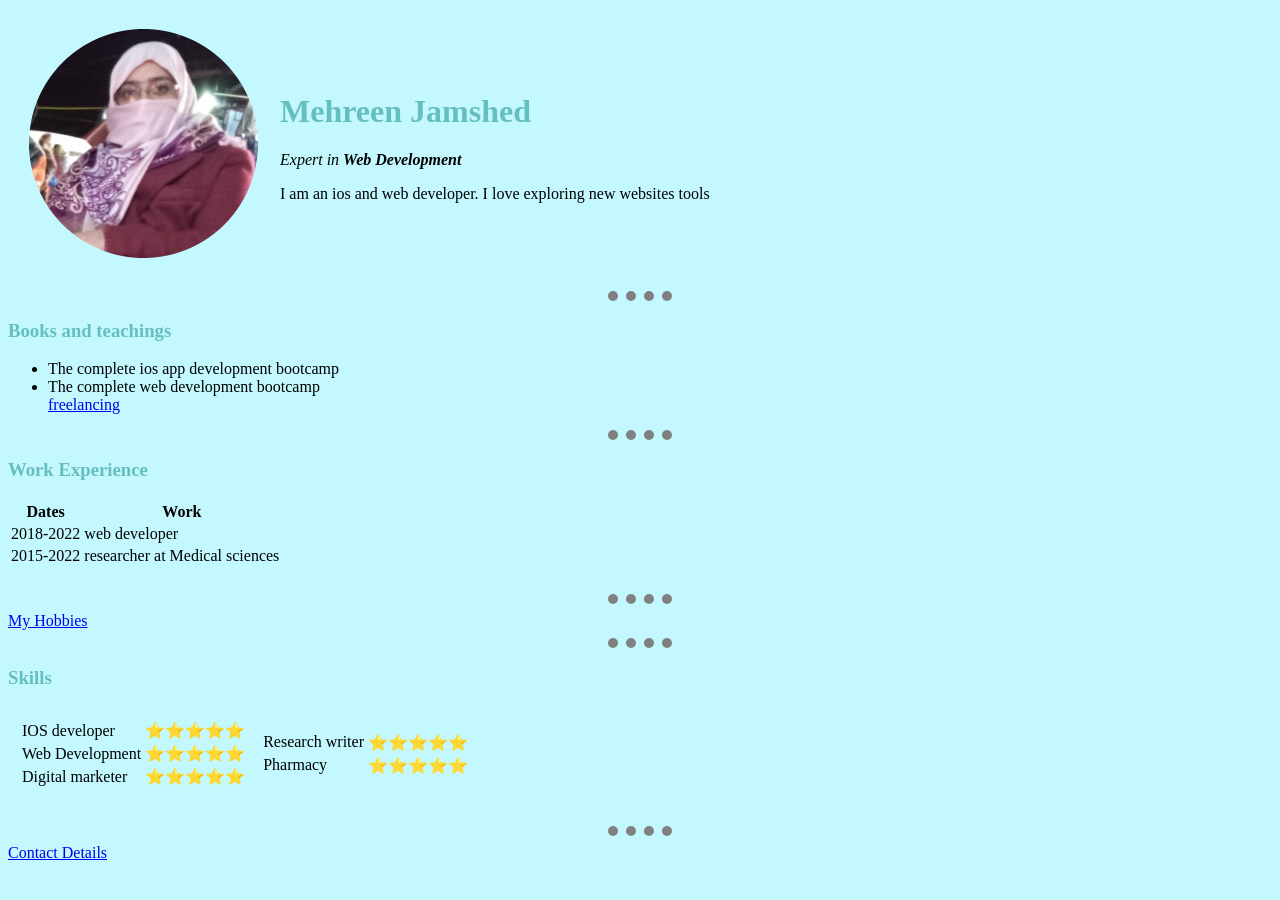
==== index.html @ 2209e757 "Add files via upload" ====
<!DOCTYPE html>
<html lang="en" dir="ltr">

<head>
  <meta charset="utf-8">
  <title>Mehreen's Personel Site</title>
<link rel="stylesheet" href="css/style.css">


</head>

<body>
  <table cellspacing="20">
    <tr>
      <td><img src="images/mehreen.png" alt="mehreen profile picture"></td>
      <td><h1>Mehreen Jamshed</h1>
    <p><em>Expert in <strong>Web Development</strong></em></p>
    <p>I am an ios and web developer. I love exploring new websites tools</p></td>
    </tr>
  </table>

<hr>
<h3>Books and teachings</h3>
<ul>
  <li>The complete ios app development bootcamp</li>
  <li>The complete web development bootcamp</li>
  <a href="https://www.upwork.com/freelancers/mehreenjamshed4"<li>freelancing</li></a>
</ul>
<hr>
<h3>Work Experience</h3>
<table>
  <thead>
    <tr>
      <th>Dates</th>
      <th>Work</th>
    </tr>
  </thead>
  <tr>
    <td>2018-2022</td>
    <td>web developer</td>
  </tr>
  <tr>
    <td>2015-2022</td>
    <td>researcher at Medical sciences</td>
  </tr>
</table>
<br>
<hr>
<a href="hobbies.html">My Hobbies</a>
<br>
<hr>

<h3>Skills</h3>
<table cellspacing="10">
  <tr>
    <td><table>
      <tr>
        <td>IOS developer</td>
        <td> ⭐⭐⭐⭐⭐ </td>
      </tr>
      <tr>
        <td>Web Development</td>
        <td> ⭐⭐⭐⭐⭐ </td>
      </tr>
      <tr>
        <td>Digital marketer</td>
        <td> ⭐⭐⭐⭐⭐ </td>
      </tr>
    </table></td>
    <td><table>
      <tr>
        <td>Research writer</td>
        <td> ⭐⭐⭐⭐⭐ </td>
      </tr>
      <tr>
        <td>Pharmacy</td>
        <td> ⭐⭐⭐⭐⭐ </td>
      </tr>
    </table></td>

  </tr>
</table>
<br>
<hr>


<a href="contact.html">Contact Details</a>
</body>

</html>
---- css/style.css ----
body {
  background-color: #C3F8FF;
}

hr {
  border-style: none;
  border-top-style: dotted;
  border-color: grey;
  border-width: 10px;
  width: 5%;
}
h1{
  color: #66BFBF;
}
h3{
  color: #66BFBF;
}
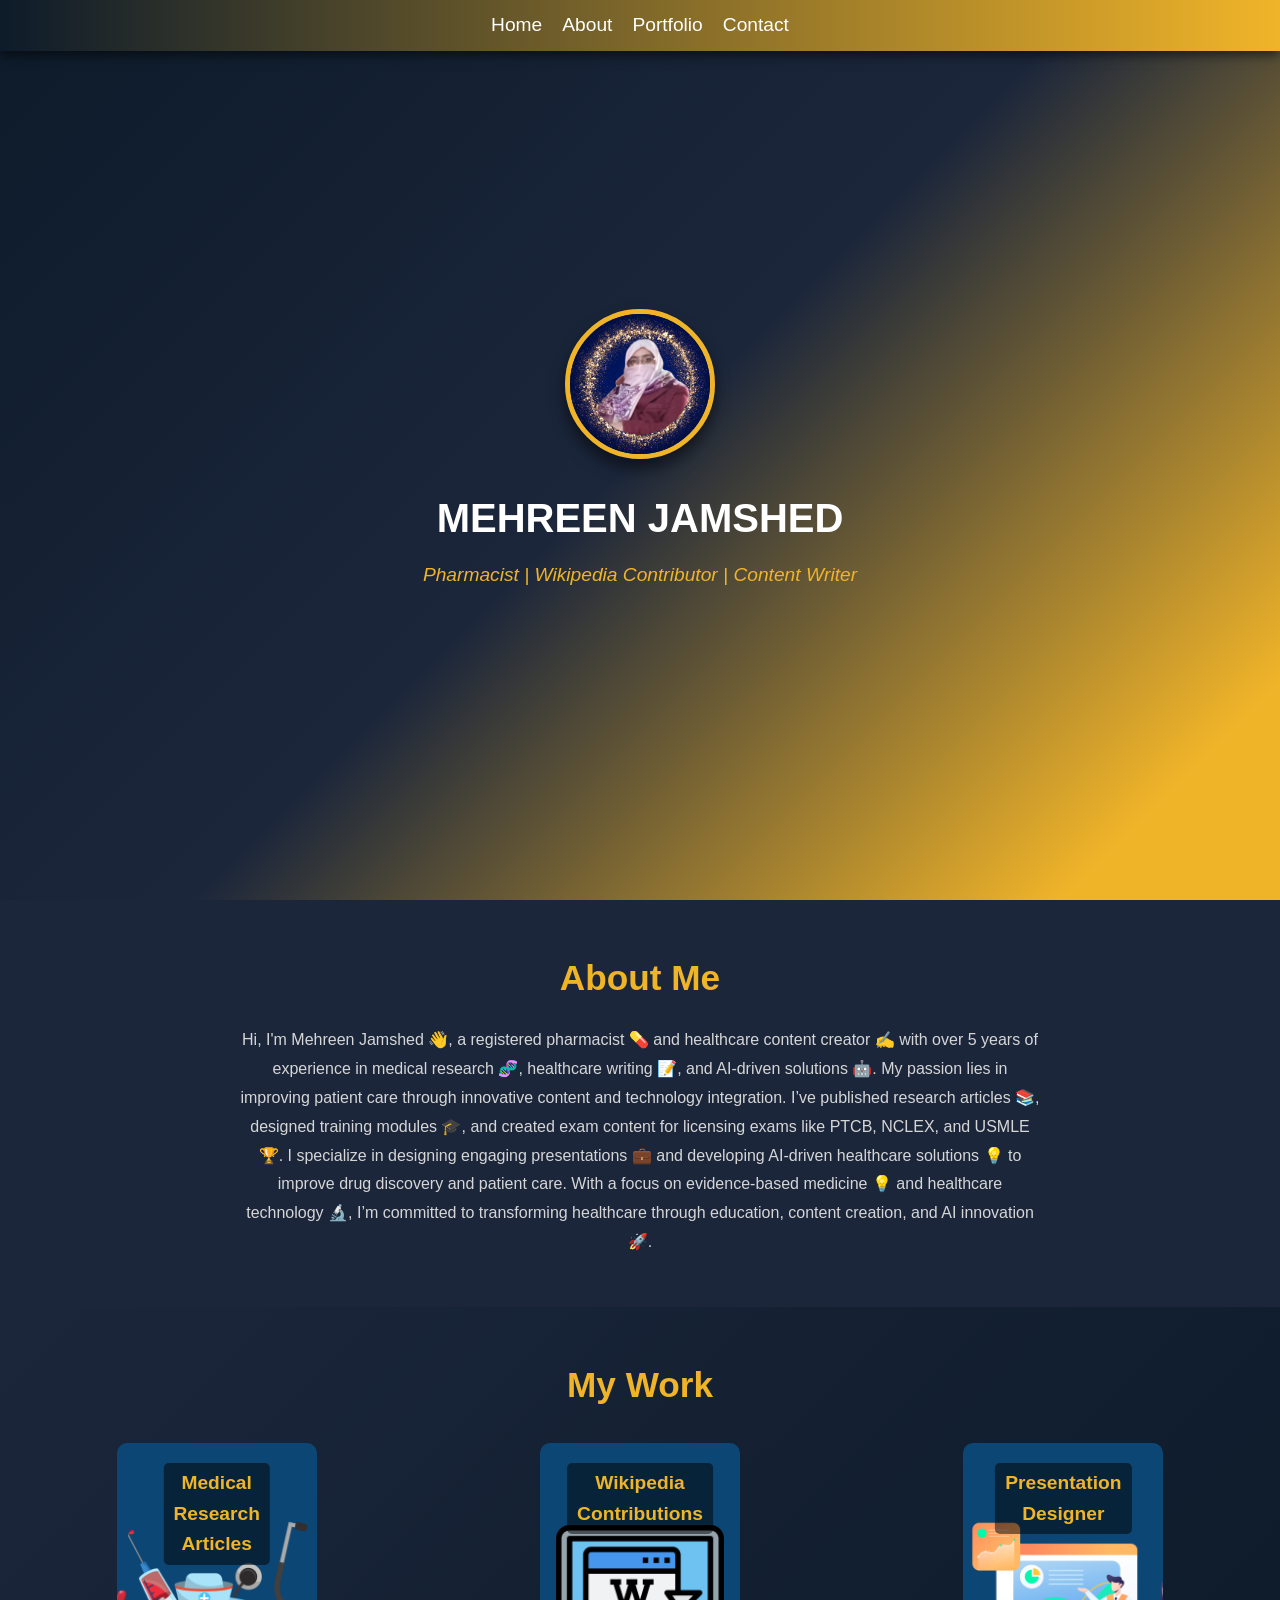
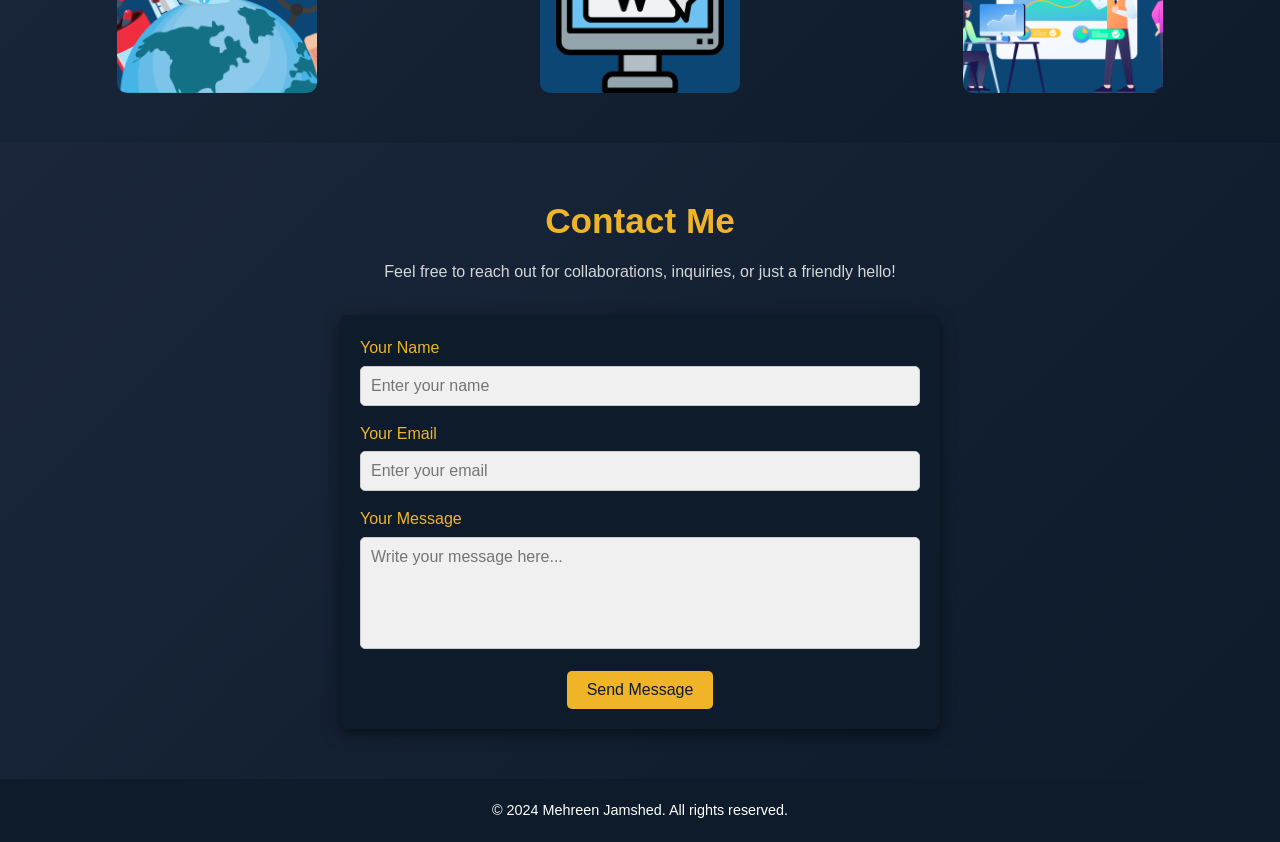
==== commit dfb52744: "Add files via upload" ====
--- a/index.html
+++ b/index.html
@@ -1,90 +1,105 @@
 <!DOCTYPE html>
-<html lang="en" dir="ltr">
+<html lang="en">
+<head>
+    <meta charset="UTF-8">
+    <meta name="viewport" content="width=device-width, initial-scale=1.0">
+    <meta name="description" content="Portfolio of Mehreen Jamshed: Pharmacist, Wikipedia Contributor, and Content Writer.">
+    <title>Mehreen Jamshed Portfolio</title>
+    <link rel="stylesheet" href="css/style.css">
+</head>
+<body>
+    <!-- Navigation Bar -->
+    <nav>
+        <ul>
+            <li><a href="#home">Home</a></li>
+            <li><a href="#about">About</a></li>
+            <li><a href="#portfolio">Portfolio</a></li>
+            <li><a href="#contact">Contact</a></li>
+        </ul>
+    </nav>
 
-<head>
-  <meta charset="utf-8">
-  <title>Mehreen's Personel Site</title>
-<link rel="stylesheet" href="css/style.css">
+   
+    <!-- Hero Section -->
+<section id="home">
+    <div class="hero-content">
+        <div class="profile-pic">
+            <img src="assets/images/profile.png" alt="Mehreen Jamshed">
+        </div>
+        <h1>Mehreen Jamshed</h1>
+        <p>Pharmacist | Wikipedia Contributor | Content Writer</p>
+    </div>
+</section>
 
 
-</head>
+    <!-- About Section -->
+    <section id="about">
+        <h2>About Me</h2>
+        <p>
+            Hi, I'm Mehreen Jamshed 👋, a registered pharmacist 💊 and healthcare content creator ✍️ with over 5 years of experience in medical research 🧬, healthcare writing 📝, and AI-driven solutions 🤖. My passion lies in improving patient care through innovative content and technology integration.
 
-<body>
-  <table cellspacing="20">
-    <tr>
-      <td><img src="images/mehreen.png" alt="mehreen profile picture"></td>
-      <td><h1>Mehreen Jamshed</h1>
-    <p><em>Expert in <strong>Web Development</strong></em></p>
-    <p>I am an ios and web developer. I love exploring new websites tools</p></td>
-    </tr>
-  </table>
+I’ve published research articles 📚, designed training modules 🎓, and created exam content for licensing exams like PTCB, NCLEX, and USMLE 🏆. I specialize in designing engaging presentations 💼 and developing AI-driven healthcare solutions 💡 to improve drug discovery and patient care.
 
-<hr>
-<h3>Books and teachings</h3>
-<ul>
-  <li>The complete ios app development bootcamp</li>
-  <li>The complete web development bootcamp</li>
-  <a href="https://www.upwork.com/freelancers/mehreenjamshed4"<li>freelancing</li></a>
-</ul>
-<hr>
-<h3>Work Experience</h3>
-<table>
-  <thead>
-    <tr>
-      <th>Dates</th>
-      <th>Work</th>
-    </tr>
-  </thead>
-  <tr>
-    <td>2018-2022</td>
-    <td>web developer</td>
-  </tr>
-  <tr>
-    <td>2015-2022</td>
-    <td>researcher at Medical sciences</td>
-  </tr>
-</table>
-<br>
-<hr>
-<a href="hobbies.html">My Hobbies</a>
-<br>
-<hr>
+With a focus on evidence-based medicine 💡 and healthcare technology 🔬, I’m committed to transforming healthcare through education, content creation, and AI innovation 🚀.
+        </p>
+    </section>
 
-<h3>Skills</h3>
-<table cellspacing="10">
-  <tr>
-    <td><table>
-      <tr>
-        <td>IOS developer</td>
-        <td> ⭐⭐⭐⭐⭐ </td>
-      </tr>
-      <tr>
-        <td>Web Development</td>
-        <td> ⭐⭐⭐⭐⭐ </td>
-      </tr>
-      <tr>
-        <td>Digital marketer</td>
-        <td> ⭐⭐⭐⭐⭐ </td>
-      </tr>
-    </table></td>
-    <td><table>
-      <tr>
-        <td>Research writer</td>
-        <td> ⭐⭐⭐⭐⭐ </td>
-      </tr>
-      <tr>
-        <td>Pharmacy</td>
-        <td> ⭐⭐⭐⭐⭐ </td>
-      </tr>
-    </table></td>
-
-  </tr>
-</table>
-<br>
-<hr>
+    <!-- Portfolio Section -->
+<!-- Work Section -->
+<section id="work">
+    <h2>My Work</h2>
+    <div class="work-container">
+        <div class="work-item" onclick="openPopup('medical-research')" style="background-image: url('assets/images/medical.png');">
+            <h3>Medical Research Articles</h3>
+            <i class="fas fa-flask"></i>
+        </div>
+        <div class="work-item" onclick="openPopup('wikipedia')" style="background-image: url('assets/images/w.png');">
+            <h3>Wikipedia Contributions</h3>
+            <i class="fas fa-wikipedia-w"></i>
+        </div>
+        <div class="work-item" onclick="openPopup('presentation-design')" style="background-image: url('assets/images/p.png');">
+            <h3>Presentation Designer</h3>
+            <i class="fas fa-presentation"></i>
+        </div>
+    </div>
+</section>
 
 
-<a href="contact.html">Contact Details</a>
+<!-- Popup Modal for Content -->
+<div id="popup-modal" class="popup-modal">
+    <div class="popup-content">
+        <span class="close-btn" onclick="closePopup()">&times;</span>
+        <div id="popup-content-detail"></div>
+    </div>
+</div>
+
+
+  <!-- Contact Me Section -->
+<section id="contact">
+    <h2>Contact Me</h2>
+    <p>Feel free to reach out for collaborations, inquiries, or just a friendly hello!</p>
+    <form action="submit_form.php" method="POST">
+        <div class="form-group">
+            <label for="name">Your Name</label>
+            <input type="text" id="name" name="name" placeholder="Enter your name" required>
+        </div>
+        <div class="form-group">
+            <label for="email">Your Email</label>
+            <input type="email" id="email" name="email" placeholder="Enter your email" required>
+        </div>
+        <div class="form-group">
+            <label for="message">Your Message</label>
+            <textarea id="message" name="message" rows="5" placeholder="Write your message here..." required></textarea>
+        </div>
+        <button type="submit" class="btn">Send Message</button>
+    </form>
+</section>
+
+
+    <!-- Footer -->
+    <footer>
+        <p>&copy; 2024 Mehreen Jamshed. All rights reserved.</p>
+    </footer>
+
+    <script src="js/script.js"></script>
 </body>
-
 </html>
--- a/css/style.css
+++ b/css/style.css
@@ -1,17 +1,333 @@
+/* General Reset */
+* {
+    margin: 0;
+    padding: 0;
+    box-sizing: border-box;
+    font-family: 'Poppins', sans-serif;
+}
+
+/* Body Styling */
 body {
-  background-color: #C3F8FF;
-}
-
-hr {
-  border-style: none;
-  border-top-style: dotted;
-  border-color: grey;
-  border-width: 10px;
-  width: 5%;
-}
-h1{
-  color: #66BFBF;
-}
-h3{
-  color: #66BFBF;
-}
+    line-height: 1.6;
+    color: white;
+}
+
+/* Hero Section with Dark Blue and Gold Gradient */
+#home {
+    height: 100vh;
+    display: flex;
+    justify-content: center;
+    align-items: center;
+    background: linear-gradient(135deg, #0d1b2a, #1b263b 50%, #f0b429 90%);
+    color: white;
+    text-align: center;
+    position: relative;
+    overflow: hidden;
+}
+
+/* Profile Picture Animation */
+.profile-pic img {
+    width: 150px;
+    height: 150px;
+    border-radius: 50%;
+    border: 5px solid #f0b429;
+    box-shadow: 0 10px 15px rgba(0, 0, 0, 0.5);
+    animation: slideUp 1s ease-in-out forwards;
+    transform: translateY(100px);
+    opacity: 0;
+}
+
+@keyframes slideUp {
+    to {
+        transform: translateY(0);
+        opacity: 1;
+    }
+}
+
+/* Hero Text Styling */
+.hero-content h1 {
+    font-size: 2.5rem;
+    margin: 20px 0 10px;
+    text-transform: uppercase;
+}
+
+.hero-content p {
+    font-size: 1.2rem;
+    font-style: italic;
+    color: #f0b429;
+}
+
+/* Navigation Bar */
+nav {
+    position: fixed;
+    top: 0;
+    width: 100%;
+    background: linear-gradient(90deg, #0d1b2a, #f0b429);
+    padding: 10px 0;
+    z-index: 1000;
+    text-align: center;
+    box-shadow: 0 5px 10px rgba(0, 0, 0, 0.5);
+}
+
+nav ul {
+    list-style: none;
+    display: flex;
+    justify-content: center;
+    gap: 20px;
+    padding: 0;
+}
+
+nav ul li {
+    display: inline-block;
+}
+
+nav ul li a {
+    color: white;
+    font-size: 1.2rem;
+    text-decoration: none;
+    transition: color 0.3s ease-in-out;
+}
+
+nav ul li a:hover {
+    color: #f0b429;
+}
+
+/* About Section */
+#about {
+    padding: 50px 20px;
+    background: #1b263b;
+    text-align: center;
+}
+
+#about h2 {
+    font-size: 2.2rem;
+    color: #f0b429;
+    margin-bottom: 20px;
+}
+
+#about p {
+    font-size: 1rem;
+    max-width: 800px;
+    margin: 0 auto;
+    line-height: 1.8;
+    color: #d6d6d6;
+}
+
+/* Portfolio Section */
+/* Work Section */
+#work {
+    padding: 50px 20px;
+    text-align: center;
+    background: linear-gradient(135deg, #1b263b, #0d1b2a);
+    color: white;
+}
+
+#work h2 {
+    font-size: 2.2rem;
+    color: #f0b429;
+    margin-bottom: 30px;
+}
+
+.work-container {
+    display: flex;
+    justify-content: space-around;
+    flex-wrap: wrap;
+    gap: 30px;
+}
+
+.work-item {
+    position: relative;
+    width: 200px;
+    height: 250px;
+    background-size: cover;
+    background-position: center;
+    border-radius: 10px;
+    text-align: center;
+    cursor: pointer;
+    transition: transform 0.3s ease, box-shadow 0.3s ease;
+    overflow: hidden;
+}
+
+.work-item h3 {
+    position: absolute;
+    top: 20px; /* Position the title at the top */
+    left: 50%;
+    transform: translateX(-50%);
+    font-size: 1.2rem;
+    color: #f0b429;
+    background-color: rgba(0, 0, 0, 0.5);
+    padding: 5px 10px;
+    border-radius: 5px;
+    font-weight: bold;
+    z-index: 2; /* Ensures the title appears on top */
+}
+
+.work-item i {
+    font-size: 2rem;
+    margin-bottom: 15px;
+    position: absolute;
+    bottom: 20px; /* Keep the icon at the bottom */
+    left: 50%;
+    transform: translateX(-50%);
+    z-index: 1;
+}
+
+.work-item:hover {
+    transform: translateY(-10px);
+    box-shadow: 0 10px 20px rgba(0, 0, 0, 0.3);
+}
+
+/* Popup Modal */
+.popup-modal {
+    display: none;
+    position: fixed;
+    top: 0;
+    left: 0;
+    width: 100%;
+    height: 100%;
+    background: rgba(0, 0, 0, 0.7);
+    justify-content: center;
+    align-items: center;
+    z-index: 1000;
+}
+
+.popup-content {
+    background: #0d1b2a;
+    color: white;
+    padding: 30px;
+    border-radius: 10px;
+    width: 80%;
+    max-width: 800px;
+    text-align: left;
+    box-shadow: 0 0 20px rgba(0, 0, 0, 0.5);
+}
+
+.popup-content h3 {
+    color: #f0b429;
+    font-size: 2rem;
+    margin-bottom: 15px;
+}
+
+.popup-content p {
+    font-size: 1.1rem;
+    line-height: 1.6;
+}
+
+/* Emojis in Pop-up */
+.popup-content .emoji {
+    font-size: 1.5rem;
+}
+
+/* Close Button */
+.close-btn {
+    font-size: 2rem;
+    color: white;
+    position: absolute;
+    top: 10px;
+    right: 20px;
+    cursor: pointer;
+}
+
+.close-btn:hover {
+    color: #f0b429;
+}
+
+
+
+/* Contact Section Styling */
+#contact {
+    padding: 50px 20px;
+    background: linear-gradient(135deg, #1b263b, #0d1b2a);
+    color: white;
+    text-align: center;
+}
+
+#contact h2 {
+    font-size: 2.2rem;
+    color: #f0b429;
+    margin-bottom: 10px;
+}
+
+#contact p {
+    font-size: 1rem;
+    color: #d6d6d6;
+    margin-bottom: 30px;
+}
+
+form {
+    max-width: 600px;
+    margin: 0 auto;
+    background: #0d1b2a;
+    padding: 20px;
+    border-radius: 8px;
+    box-shadow: 0 5px 15px rgba(0, 0, 0, 0.5);
+}
+
+.form-group {
+    margin-bottom: 15px;
+    text-align: left;
+}
+
+.form-group label {
+    display: block;
+    margin-bottom: 5px;
+    font-size: 1rem;
+    color: #f0b429;
+}
+
+.form-group input,
+.form-group textarea {
+    width: 100%;
+    padding: 10px;
+    font-size: 1rem;
+    color: #1b263b;
+    background: #f0f0f0;
+    border: 1px solid #ccc;
+    border-radius: 5px;
+    transition: border-color 0.3s ease;
+}
+
+.form-group input:focus,
+.form-group textarea:focus {
+    border-color: #f0b429;
+    outline: none;
+}
+
+textarea {
+    resize: none;
+}
+
+.btn {
+    display: inline-block;
+    padding: 10px 20px;
+    font-size: 1rem;
+    background: #f0b429;
+    color: #0d1b2a;
+    border: none;
+    border-radius: 5px;
+    cursor: pointer;
+    transition: background-color 0.3s ease, transform 0.2s ease;
+}
+
+.btn:hover {
+    background: #e5a723;
+    transform: translateY(-2px);
+}
+
+/* Footer */
+footer {
+    background: #0d1b2a;
+    padding: 20px 0;
+    text-align: center;
+    color: white;
+    font-size: 0.9rem;
+}
+
+footer a {
+    color: #f0b429;
+    text-decoration: none;
+}
+
+footer a:hover {
+    text-decoration: underline;
+}
